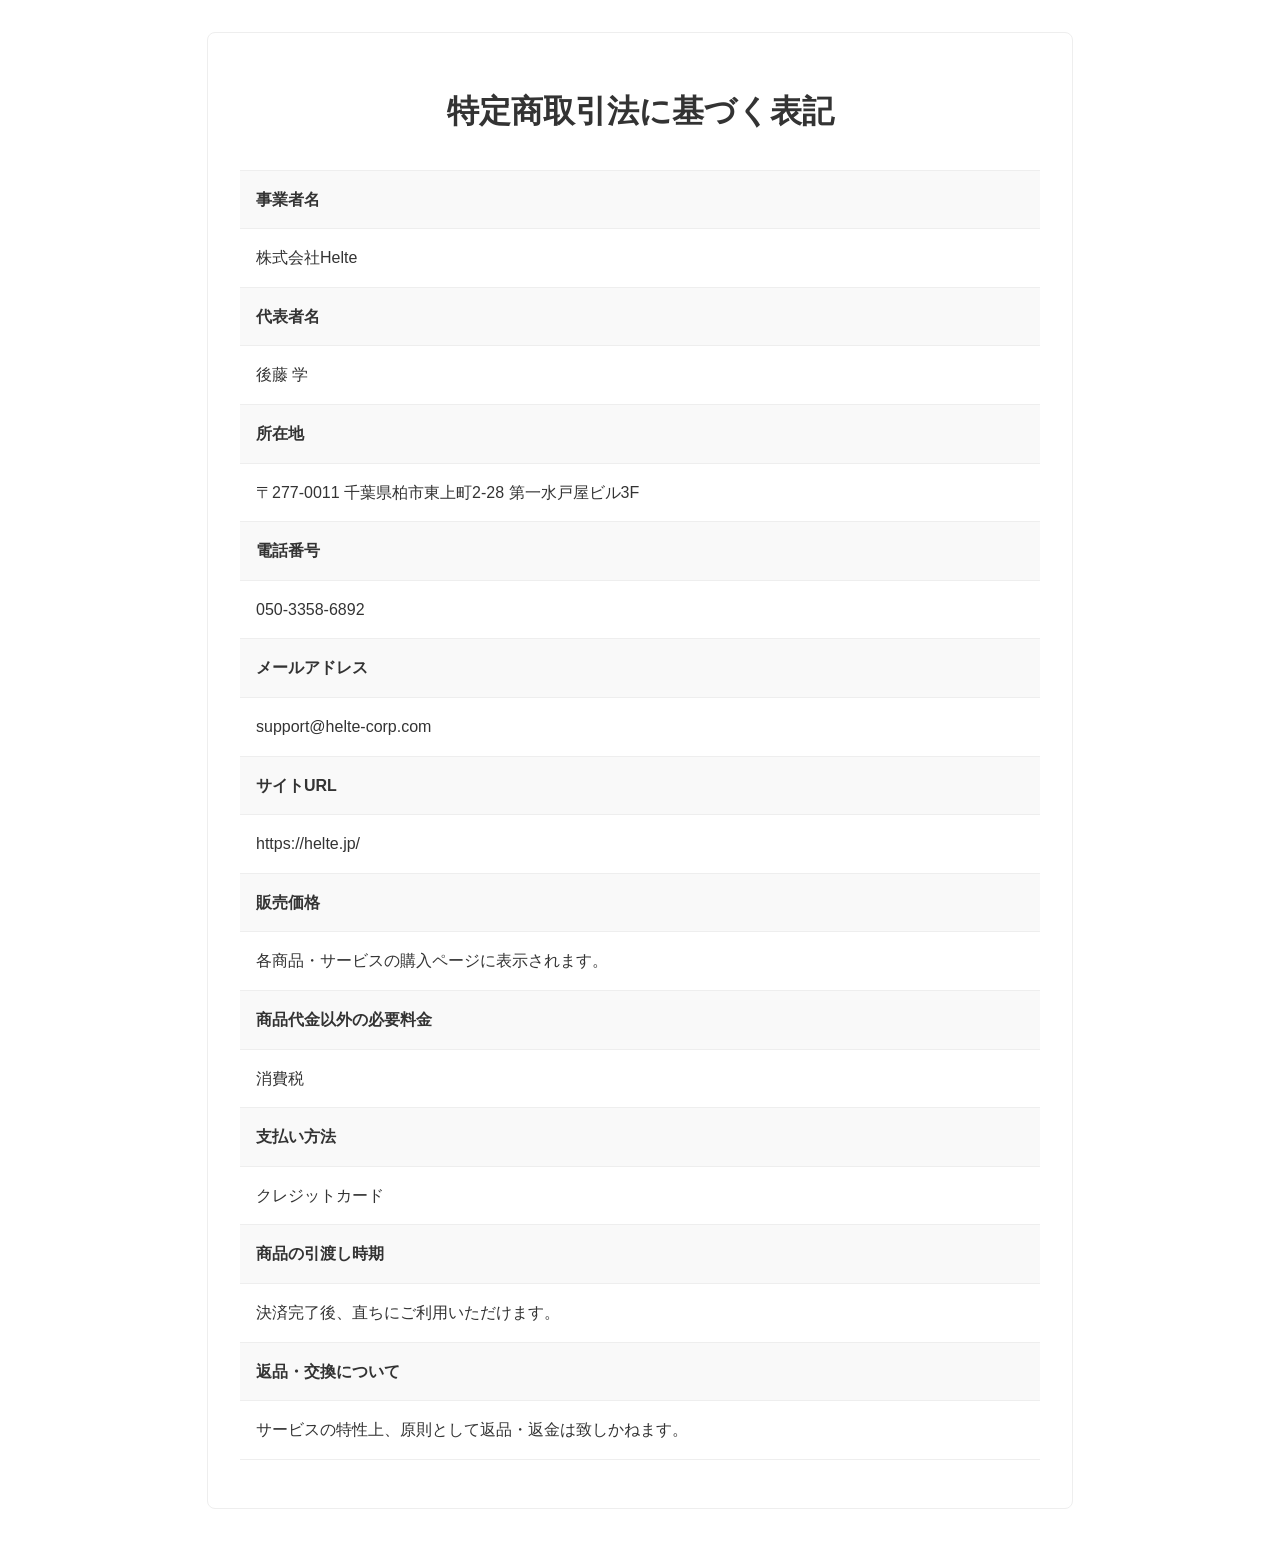
==== tokushoho.html @ 9996b834 "feat: 特定商取引法に基づく表記ページを追加 Stripeのアカウント審査要件に対応するため、「特定商取引法に基づく表記」ページを新規に作成し、フッターからリンクを追加しました。  - `toku" ====
<!DOCTYPE html>
<html lang="ja">
<head>
    <meta charset="UTF-8">
    <meta name="viewport" content="width=device-width, initial-scale=1.0">
    <title>特定商取引法に基づく表記 - Sail</title>
    <link rel="stylesheet" href="public/assets/css/style.css">
    <style>
        body {
            font-family: sans-serif;
            line-height: 1.6;
            color: #333;
        }
        .container {
            max-width: 800px;
            margin: 2rem auto;
            padding: 2rem;
            border: 1px solid #eee;
            border-radius: 8px;
            background-color: #fff;
        }
        h1 {
            text-align: center;
            margin-bottom: 2rem;
        }
        dl dt {
            font-weight: bold;
            padding: 1rem;
            background-color: #f9f9f9;
            border-top: 1px solid #eee;
        }
        dl dd {
            padding: 1rem;
            margin-left: 0;
            border-top: 1px solid #eee;
        }
        dl dd:last-of-type {
            border-bottom: 1px solid #eee;
        }
    </style>
</head>
<body>
    <div class="container">
        <h1>特定商取引法に基づく表記</h1>
        <dl>
            <dt>事業者名</dt>
            <dd>株式会社Helte</dd>

            <dt>代表者名</dt>
            <dd>後藤 学</dd>

            <dt>所在地</dt>
            <dd>〒277-0011 千葉県柏市東上町2-28 第一水戸屋ビル3F</dd>

            <dt>電話番号</dt>
            <dd>050-3358-6892</dd>

            <dt>メールアドレス</dt>
            <dd>support@helte-corp.com</dd>

            <dt>サイトURL</dt>
            <dd>https://helte.jp/</dd>

            <dt>販売価格</dt>
            <dd>各商品・サービスの購入ページに表示されます。</dd>

            <dt>商品代金以外の必要料金</dt>
            <dd>消費税</dd>

            <dt>支払い方法</dt>
            <dd>クレジットカード</dd>

            <dt>商品の引渡し時期</dt>
            <dd>決済完了後、直ちにご利用いただけます。</dd>

            <dt>返品・交換について</dt>
            <dd>サービスの特性上、原則として返品・返金は致しかねます。</dd>
        </dl>
    </div>
</body>
</html>
---- public/assets/css/style.css ----
/* 基本設定 */
body {
    font-family: 'Inter', 'Noto Sans JP', sans-serif;
    -webkit-font-smoothing: antialiased;
    -moz-osx-font-smoothing: grayscale;
}

/* ヒーローセクション */
.hero-section {
    background-image: url('../images/Sail_top.jpg');
    background-size: cover;
    background-position: center 30%;
}

/* CTAボタン */
.cta-button {
    transition: transform 0.2s ease-in-out, box-shadow 0.2s ease-in-out, background-color 0.2s;
}
.cta-button:hover {
    transform: translateY(-4px) scale(1.02);
    box-shadow: 0 12px 24px -8px rgba(30, 64, 175, 0.4);
}

/* フェードインアニメーション */
.fade-in-up {
    opacity: 0;
    transform: translateY(25px);
    transition: opacity 0.6s ease-out, transform 0.6s ease-out;
}
.fade-in-up.visible {
    opacity: 1;
    transform: translateY(0);
}

/* カードホバー */
.card-hover {
    transition: transform 0.3s ease, box-shadow 0.3s ease;
}
.card-hover:hover {
    transform: translateY(-8px);
    box-shadow: 0 20px 40px -15px rgba(0, 0, 0, 0.1);
}

/* モーダルアニメーション */
@keyframes modal-in {
    from { transform: scale(0.95); opacity: 0; }
    to { transform: scale(1); opacity: 1; }
}
.animate-modal-in { animation: modal-in 0.3s ease-out forwards; }

/* 動画ラッパー */
.video-wrapper {
    position: relative;
    padding-bottom: 56.25%;
    height: 0;
    overflow: hidden;
    max-width: 100%;
    background: #000;
    border-radius: 0.75rem;
}
.video-wrapper iframe {
    position: absolute;
    top: 0;
    left: 0;
    width: 100%;
    height: 100%;
}

/* ★更新: メディアロゴスクローラー */
@keyframes scroll {
    from { transform: translateX(0); }
    to { transform: translateX(-100%); }
}
.media-scroller .scroller-inner {
    display: flex;
    flex-wrap: nowrap;
    width: max-content;
    animation: scroll 100s linear infinite; /* 速度を調整 (50s -> 100s) */
}
.media-scroller .scroller-logo {
    height: 60px; /* 高さを調整 */
    margin: 0 25px; /* 余白を調整 */
    padding: 10px; /* パディングを追加 */
    background-color: white;
    border-radius: 8px; /* 角を丸める */
    box-shadow: 0 4px 15px rgba(0,0,0,0.07); /* 影を追加 */
    box-sizing: border-box;
}


/* ★新規追加: ステップの線のアニメーション */
#step-line-path {
    stroke-dasharray: 1000;
    stroke-dashoffset: 1000;
    transition: stroke-dashoffset 2s ease-in-out;
}
#step-line-path.visible {
    stroke-dashoffset: 0;
}

/* ★新規追加: 実績セクション */
.stats-section {
    background-color: #f8fafc; /* bg-slate-50 */
}
.stat-item .counter {
    color: #2563eb; /* text-blue-600 */
    font-weight: 900; /* font-black */
    font-size: 3rem; /* text-5xl */
    line-height: 1;
}
.stat-item .unit {
    font-size: 1.5rem; /* text-2xl */
    font-weight: 700; /* font-bold */
    color: #4b5563; /* text-gray-600 */
    margin-left: 0.25rem;
}
.stat-item .description {
    margin-top: 0.5rem;
    color: #6b7280; /* text-gray-500 */
    font-weight: 500; /* font-medium */
}

/* ★新規追加: 料金プラン表 */
.pricing-table {
    background-color: white;
    border: 1px solid #e2e8f0; /* gray-200 */
}

.pricing-header {
    background-color: #2563eb; /* blue-700 */
    color: white;
    text-align: center;
    font-weight: bold;
    font-size: 1.125rem; /* text-lg */
    line-height: 1.75rem;
    padding-top: 1rem;
    padding-bottom: 1rem;
}

.pricing-header > div {
    padding-left: 1rem; /* pl-4 */
    padding-right: 1rem; /* pr-4 */
}

.pricing-row {
    display: grid;
    grid-template-columns: 1fr 1fr 1fr;
    align-items: center;
    color: #4a5568; /* gray-700 */
    border-bottom: 1px solid #e2e8f0; /* gray-200 */
    padding-top: 1rem;
    padding-bottom: 1rem;
}

.pricing-row:last-child {
    border-bottom: none;
}

.pricing-row > div {
    padding-left: 1rem; /* pl-4 */
    padding-right: 1rem; /* pr-4 */
}

.pricing-row:nth-child(odd) {
    background-color: #f8fafc; /* bg-gray-50 */
}

.pricing-row .checkmark {
    color: #10b981; /* green-500 */
    font-weight: bold;
}

.pricing-footer {
    display: grid;
    grid-template-columns: 1fr 1fr 1fr;
    background-color: #f8fafc; /* bg-gray-50 */
    padding-top: 1.5rem;
    padding-bottom: 1.5rem;
}

.pricing-footer > div {
    padding-left: 0.5rem; /* px-2 */
    padding-right: 0.5rem; /* px-2 */
}

/* Responsive adjustments for pricing table */
@media (max-width: 767px) { /* md breakpoint */
    .pricing-table {
        display: block;
    }
    .pricing-header, .pricing-row, .pricing-footer {
        grid-template-columns: 1fr; /* Stack columns on mobile */
    }
    .pricing-header > div:not(:first-child),
    .pricing-row > div:not(:first-child),
    .pricing-footer > div:not(:first-child) {
        border-top: 1px solid #e2e8f0; /* Separator for stacked items */
        padding-top: 1rem;
        margin-top: 1rem;
    }
    .pricing-header > div:first-child {
        text-align: left;
    }
    .pricing-row > div:first-child {
        text-align: left;
        font-weight: bold;
        color: #2d3748; /* gray-800 */
    }
    .pricing-row > div:not(:first-child) {
        text-align: center;
    }
    .pricing-footer > div:not(:first-child) {
        text-align: center;
    }
}

@keyframes pulse-badge {
  0%, 100% {
    transform: scale(1);
    box-shadow: 0 0 0 0 rgba(29, 78, 216, 0.7);
  }
  50% {
    transform: scale(1.05);
    box-shadow: 0 0 0 8px rgba(29, 78, 216, 0);
  }
}

.animate-pulse-badge {
  animation: pulse-badge 2s infinite;
}
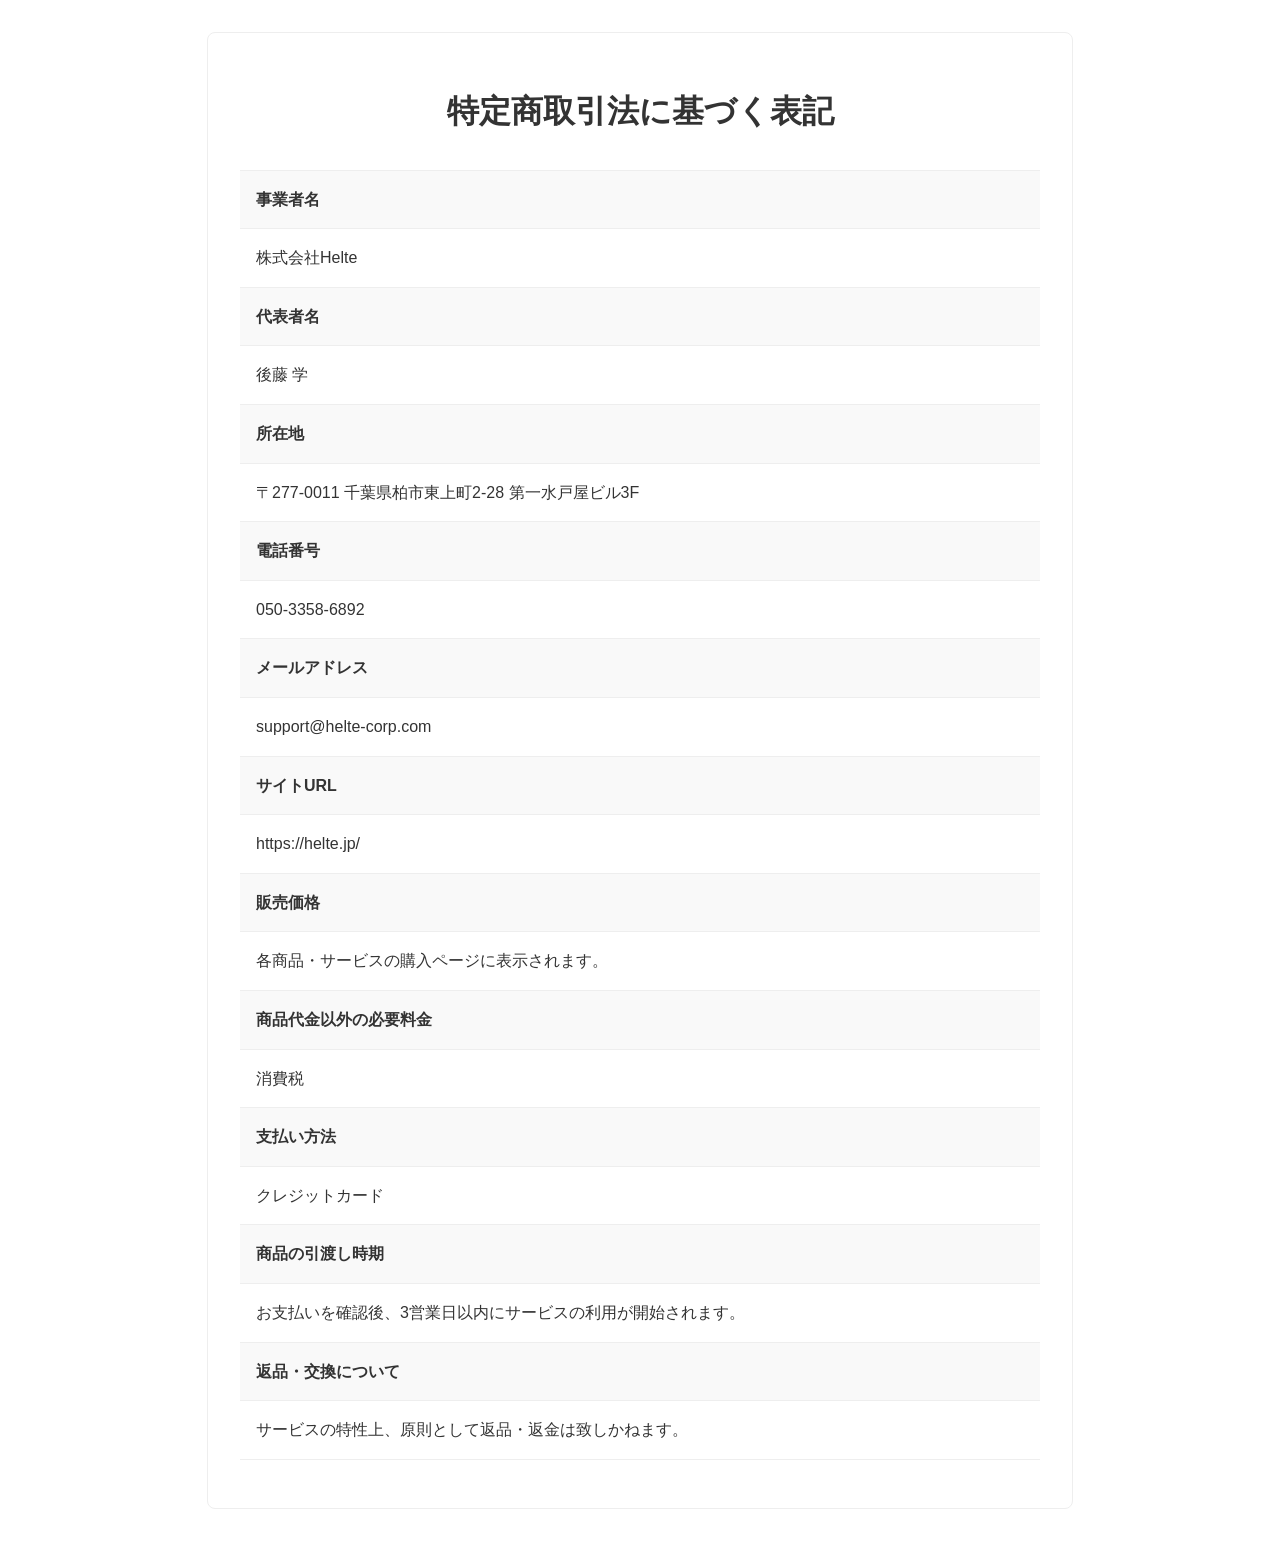
==== commit 89d7206f: "docs: 引渡し時期の文言を修正 「特定商取引法に基づく表記」ページ内の「商品の引渡し時期」について、実態に合わせて「3営業日以内に利用開始」となるよう文言を修正しました。" ====
--- a/tokushoho.html
+++ b/tokushoho.html
@@ -71,7 +71,7 @@
             <dd>クレジットカード</dd>
 
             <dt>商品の引渡し時期</dt>
-            <dd>決済完了後、直ちにご利用いただけます。</dd>
+            <dd>お支払いを確認後、3営業日以内にサービスの利用が開始されます。</dd>
 
             <dt>返品・交換について</dt>
             <dd>サービスの特性上、原則として返品・返金は致しかねます。</dd>
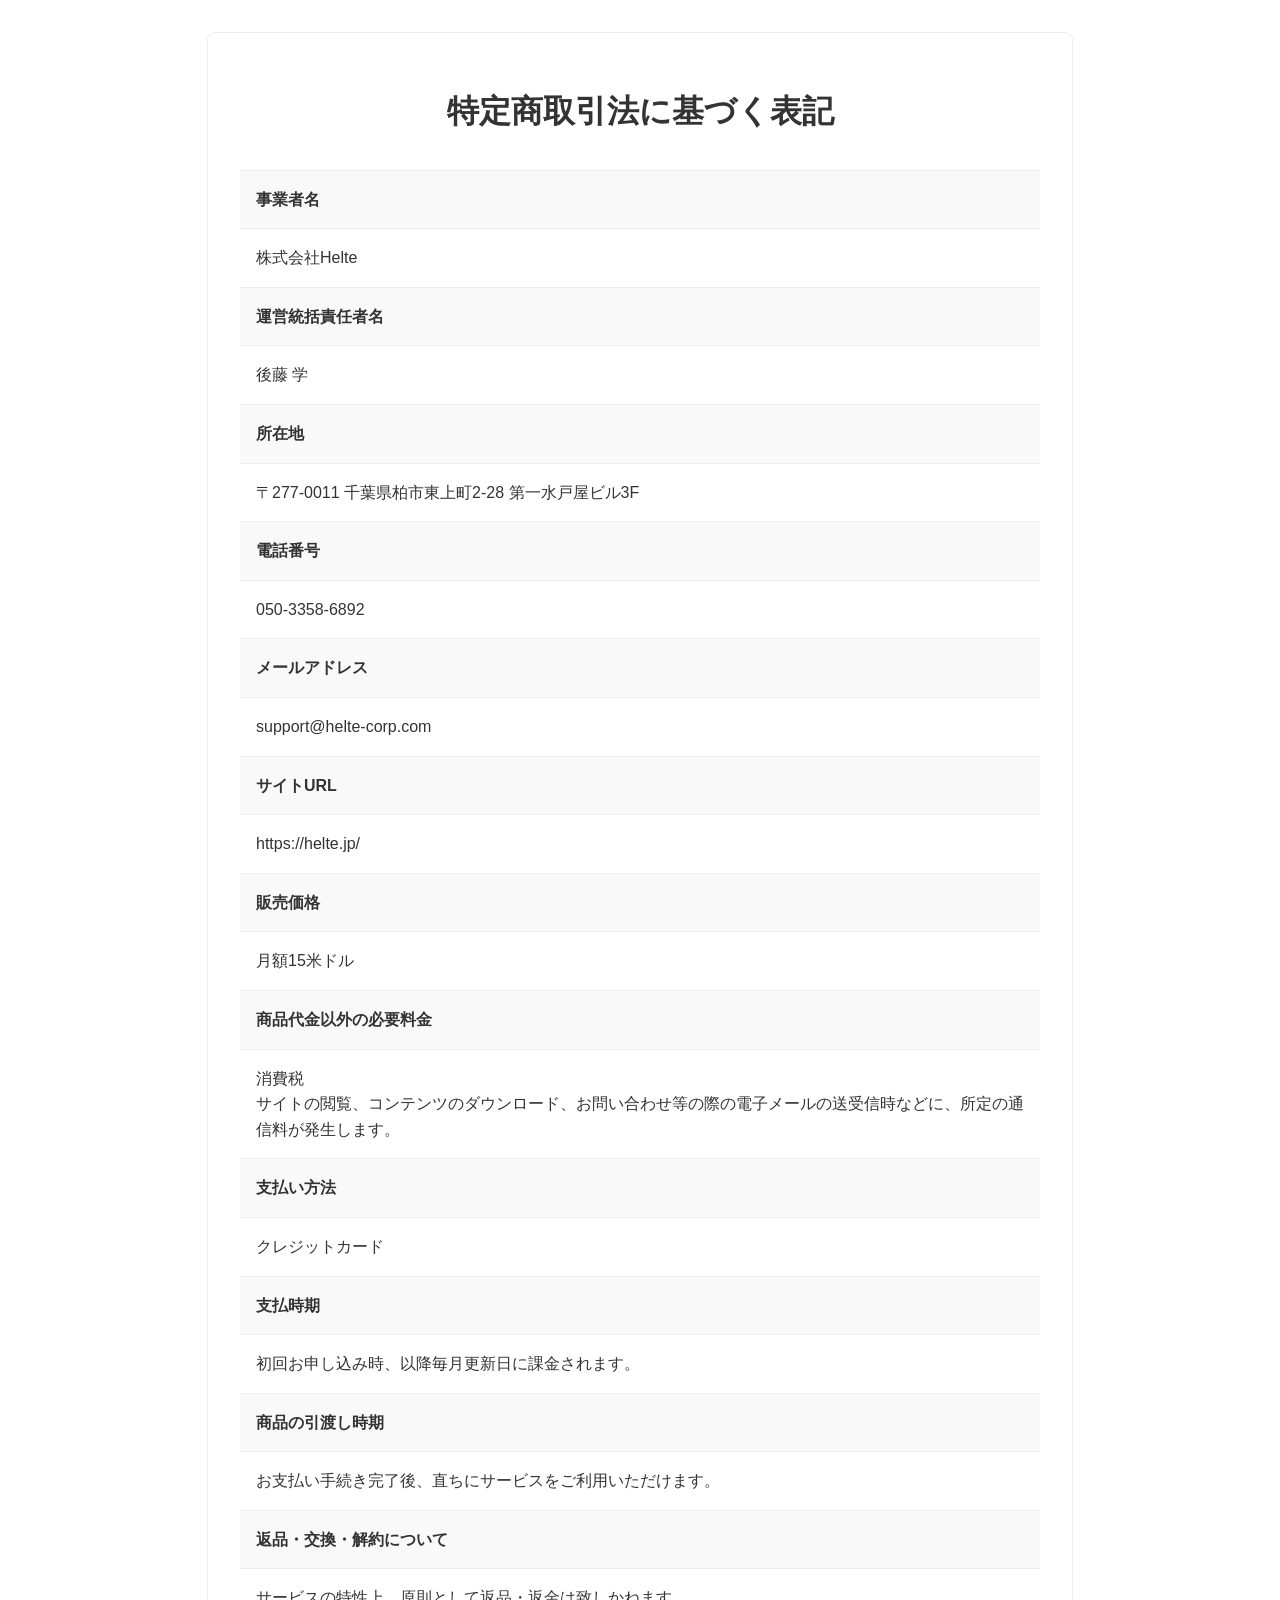
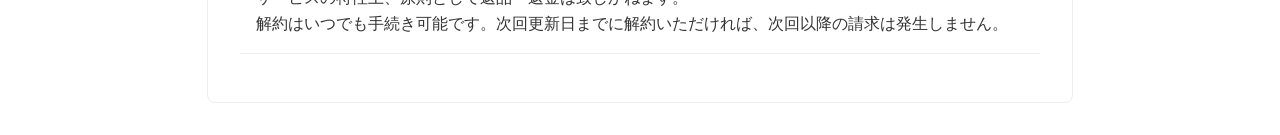
==== commit 9ad1313b: "docs: 特定商取引法に基づく表記を更新" ====
--- a/tokushoho.html
+++ b/tokushoho.html
@@ -46,7 +46,7 @@
             <dt>事業者名</dt>
             <dd>株式会社Helte</dd>
 
-            <dt>代表者名</dt>
+            <dt>運営統括責任者名</dt>
             <dd>後藤 学</dd>
 
             <dt>所在地</dt>
@@ -62,19 +62,24 @@
             <dd>https://helte.jp/</dd>
 
             <dt>販売価格</dt>
-            <dd>各商品・サービスの購入ページに表示されます。</dd>
+            <dd>月額15米ドル</dd>
 
             <dt>商品代金以外の必要料金</dt>
-            <dd>消費税</dd>
+            <dd>消費税<br>
+                サイトの閲覧、コンテンツのダウンロード、お問い合わせ等の際の電子メールの送受信時などに、所定の通信料が発生します。</dd>
 
             <dt>支払い方法</dt>
             <dd>クレジットカード</dd>
+            
+            <dt>支払時期</dt>
+            <dd>初回お申し込み時、以降毎月更新日に課金されます。</dd>
 
             <dt>商品の引渡し時期</dt>
-            <dd>お支払いを確認後、3営業日以内にサービスの利用が開始されます。</dd>
+            <dd>お支払い手続き完了後、直ちにサービスをご利用いただけます。</dd>
 
-            <dt>返品・交換について</dt>
-            <dd>サービスの特性上、原則として返品・返金は致しかねます。</dd>
+            <dt>返品・交換・解約について</dt>
+            <dd>サービスの特性上、原則として返品・返金は致しかねます。<br>
+                解約はいつでも手続き可能です。次回更新日までに解約いただければ、次回以降の請求は発生しません。</dd>
         </dl>
     </div>
 </body>
